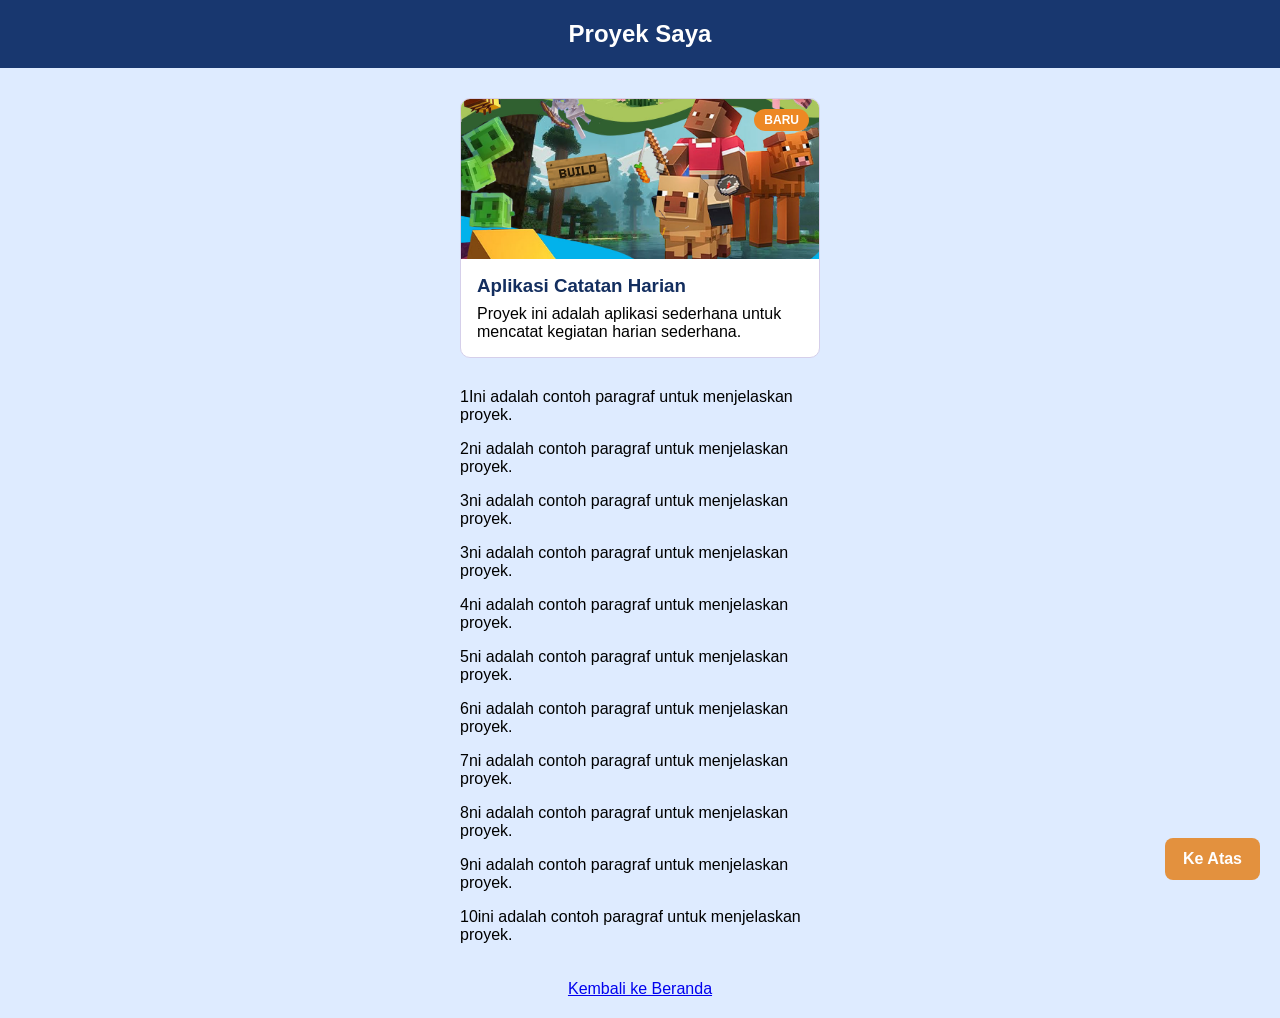
==== components/card-badge.html @ b17db524 "feat: add contact form with focus style" ====
<!DOCTYPE html>
<html lang="id">
<head>
    <meta charset="UTF-8">
    <meta name="viewport" content="width=device-width, initial-scale=1.0">
    <title>Kartu dengan Label dan Proyek Ke Atas</title>

    <style>
        body {
            margin: 0;
            background-color: #deebff;
            font-family: Arial, sans-serif;
        }

        #top {
            padding: 20px;
            background-color: #18376f;
            color: white;
            text-align: center;
        }

        #top h1 {
            margin: 0;
            font-size: 24px;
        }

        .card {
            position: relative;
            width: 360px;
            margin: 30px auto;
            border: 1px solid #d5cfea;
            box-sizing:border-box;
            background-color: white;
            border-radius: 10px;
            overflow: hidden; /*memotong bagian yang keluar dari batas ukuran, seperti potong konten atau elemen terkeluar*/
        }

        .card img {
            width: 100%;
            height: 160px;
            display: block;
            object-fit: cover;
        }

        .card .badge {
            position: absolute;
            top: 10px;
            right: 10px;
            background-color: #ed8824;
            color: white;
            font-size: 12px;
            font-weight: bold;
            padding: 4px 10px;
            border-radius: 12px;
        }

        .card h3 {
            margin: 16px 16px 8px;
            color: #132e5f;
        }

        main p {
            width: 360px;
            margin: 0 auto 16px;
        }

        .card p {
            width: auto;
            margin: 0 16px 16px;
        }

        .back-to-top {
            position: fixed;
            bottom: 20px;
            right: 20px;
            z-index: 1000;
            background-color: #e3913e;
            color: white;
            padding: 12px 18px;
            border-radius: 8px;
            text-decoration: none;
            font-weight: bold;
        }

        .back-to-top:hover {
            background-color: #b36108;
        }

        footer {
            text-align: center;
            padding: 20px;
        }
    </style>
</head>

<body>
    <header id="top">
        <h1>Proyek Saya</h1>
    </header>
    <main>
        <div class="card">
            <img src="../assets/images/poster.jpg" alt="Gambar Proyek">
            <span class="badge">BARU</span>
            <h3>Aplikasi Catatan Harian</h3>
            <p>Proyek ini adalah aplikasi sederhana untuk mencatat kegiatan harian sederhana.</p>
        </div> 

        <p>1Ini adalah contoh paragraf untuk menjelaskan proyek.</p>
        <p>2ni adalah contoh paragraf untuk menjelaskan proyek.</p>
        <p>3ni adalah contoh paragraf untuk menjelaskan proyek.</p>
        <p>3ni adalah contoh paragraf untuk menjelaskan proyek.</p>
        <p>4ni adalah contoh paragraf untuk menjelaskan proyek.</p>
        <p>5ni adalah contoh paragraf untuk menjelaskan proyek.</p>
        <p>6ni adalah contoh paragraf untuk menjelaskan proyek.</p>
        <p>7ni adalah contoh paragraf untuk menjelaskan proyek.</p>
        <p>8ni adalah contoh paragraf untuk menjelaskan proyek.</p>
        <p>9ni adalah contoh paragraf untuk menjelaskan proyek.</p>
        <p>10ini adalah contoh paragraf untuk menjelaskan proyek.</p>
    </main>

    <footer>
        <a href='../index.html'>Kembali ke Beranda</a>
    </footer>
    <a href="#top" class="back-to-top">Ke Atas</a>
</body>
</html>
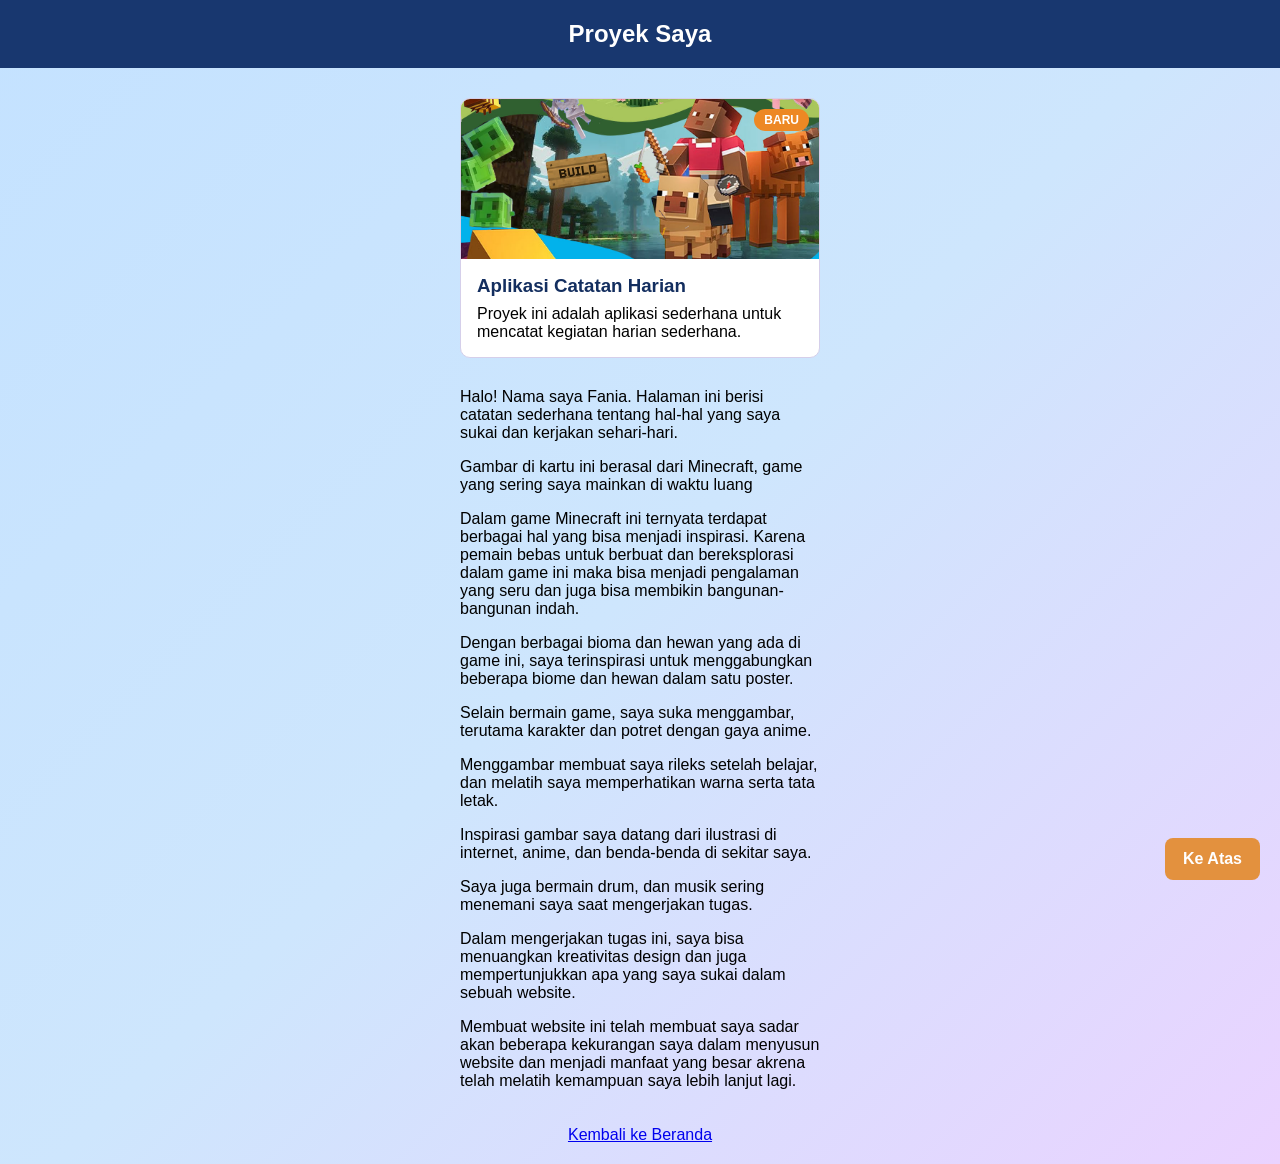
==== commit 2e0c7721: "feat: add card badge and back to top button" ====
--- a/components/card-badge.html
+++ b/components/card-badge.html
@@ -8,7 +8,7 @@
     <style>
         body {
             margin: 0;
-            background-color: #deebff;
+            background: linear-gradient(135deg, #c4e2ff,#cee6fd, #ead3ff);
             font-family: Arial, sans-serif;
         }
 
@@ -105,17 +105,17 @@
             <p>Proyek ini adalah aplikasi sederhana untuk mencatat kegiatan harian sederhana.</p>
         </div> 
 
-        <p>1Ini adalah contoh paragraf untuk menjelaskan proyek.</p>
-        <p>2ni adalah contoh paragraf untuk menjelaskan proyek.</p>
-        <p>3ni adalah contoh paragraf untuk menjelaskan proyek.</p>
-        <p>3ni adalah contoh paragraf untuk menjelaskan proyek.</p>
-        <p>4ni adalah contoh paragraf untuk menjelaskan proyek.</p>
-        <p>5ni adalah contoh paragraf untuk menjelaskan proyek.</p>
-        <p>6ni adalah contoh paragraf untuk menjelaskan proyek.</p>
-        <p>7ni adalah contoh paragraf untuk menjelaskan proyek.</p>
-        <p>8ni adalah contoh paragraf untuk menjelaskan proyek.</p>
-        <p>9ni adalah contoh paragraf untuk menjelaskan proyek.</p>
-        <p>10ini adalah contoh paragraf untuk menjelaskan proyek.</p>
+        <p>Halo! Nama saya Fania. Halaman ini berisi catatan sederhana tentang hal-hal yang saya sukai dan kerjakan sehari-hari.</p>
+        <p>Gambar di kartu ini berasal dari Minecraft, game yang sering saya mainkan di waktu luang</p>
+        <p>Dalam game Minecraft ini ternyata terdapat berbagai hal yang bisa menjadi inspirasi. Karena pemain bebas untuk berbuat dan bereksplorasi dalam game ini maka bisa menjadi pengalaman yang seru dan juga bisa membikin bangunan-bangunan indah.</p>
+        <p>Dengan berbagai bioma dan hewan yang ada di game ini, saya terinspirasi untuk menggabungkan beberapa biome dan hewan dalam satu poster.</p>
+        <p>Selain bermain game, saya suka menggambar, terutama karakter dan potret dengan gaya anime.</p>
+        <p>Menggambar membuat saya rileks setelah belajar, dan melatih saya memperhatikan warna serta tata letak.</p>
+        <p>Inspirasi gambar saya datang dari ilustrasi di internet, anime, dan benda-benda di sekitar saya.</p>
+        <p>Saya juga bermain drum, dan musik sering menemani saya saat mengerjakan tugas.</p>
+        <p>Dalam mengerjakan tugas ini, saya bisa menuangkan kreativitas design dan juga mempertunjukkan apa yang saya sukai dalam sebuah website.</p>
+        <p>Membuat website ini telah membuat saya sadar akan beberapa kekurangan saya dalam menyusun website dan menjadi manfaat yang besar akrena telah melatih kemampuan saya lebih lanjut lagi.</p>
+
     </main>
 
     <footer>
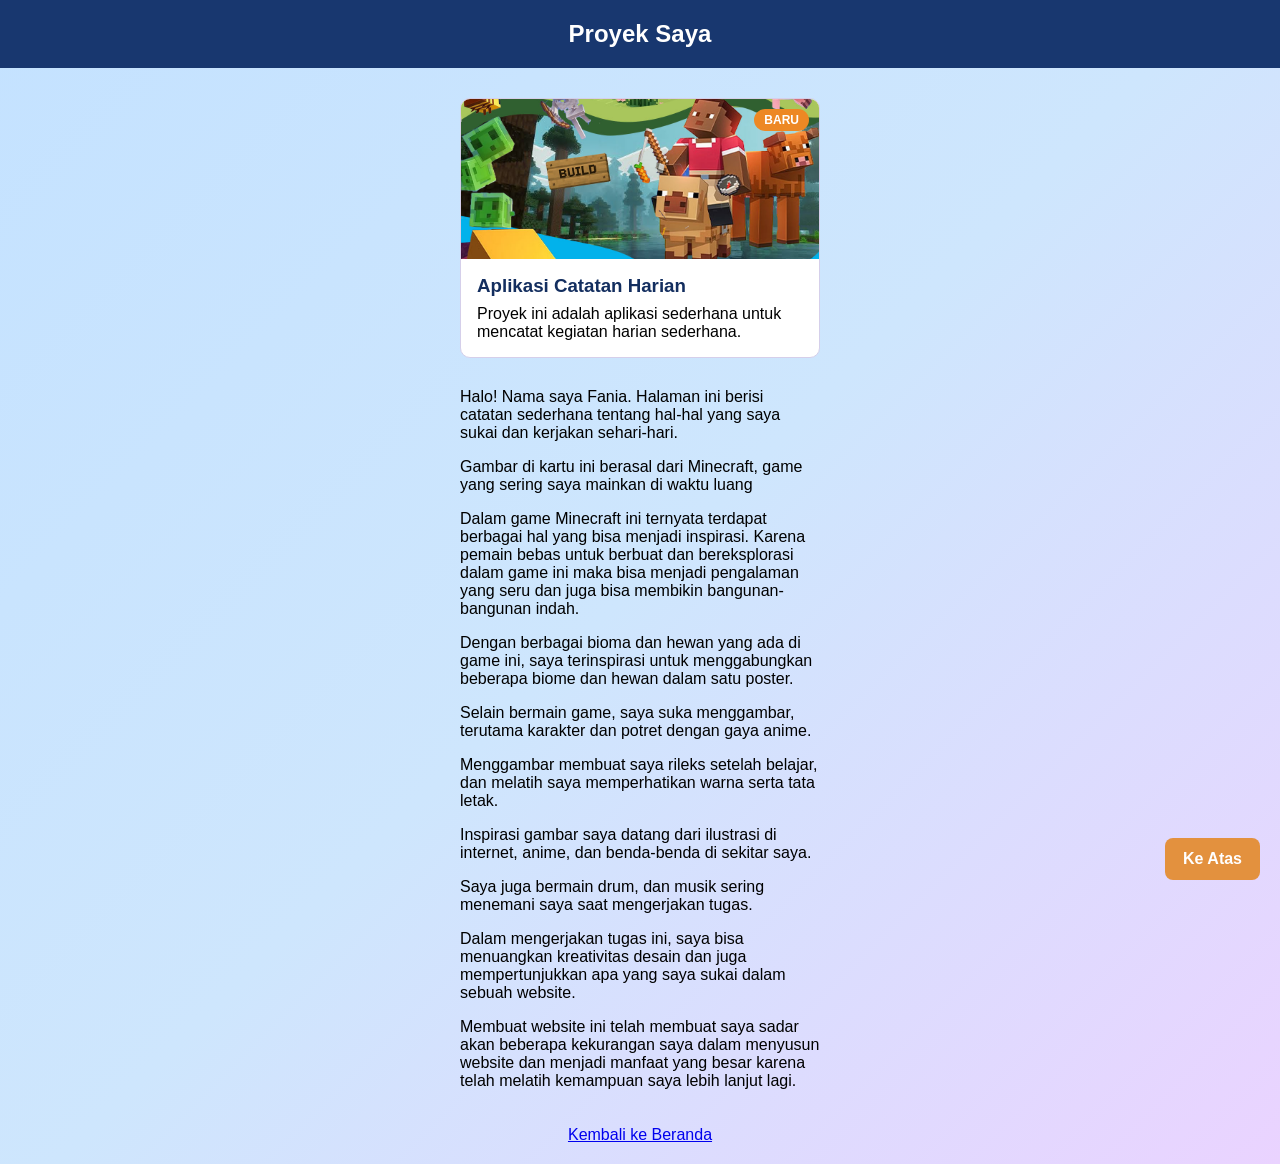
==== commit 9b7ce6d0: "fix: correct typos and page titles" ====
--- a/components/card-badge.html
+++ b/components/card-badge.html
@@ -3,7 +3,7 @@
 <head>
     <meta charset="UTF-8">
     <meta name="viewport" content="width=device-width, initial-scale=1.0">
-    <title>Kartu dengan Label dan Proyek Ke Atas</title>
+    <title>Kartu dengan Label dan Tombol Ke Atas</title>
 
     <style>
         body {
@@ -25,7 +25,7 @@
         }
 
         .card {
-            position: relative;
+            position: relative; /*agar label BARU mnempel di pojok kartu*/
             width: 360px;
             margin: 30px auto;
             border: 1px solid #d5cfea;
@@ -113,8 +113,8 @@
         <p>Menggambar membuat saya rileks setelah belajar, dan melatih saya memperhatikan warna serta tata letak.</p>
         <p>Inspirasi gambar saya datang dari ilustrasi di internet, anime, dan benda-benda di sekitar saya.</p>
         <p>Saya juga bermain drum, dan musik sering menemani saya saat mengerjakan tugas.</p>
-        <p>Dalam mengerjakan tugas ini, saya bisa menuangkan kreativitas design dan juga mempertunjukkan apa yang saya sukai dalam sebuah website.</p>
-        <p>Membuat website ini telah membuat saya sadar akan beberapa kekurangan saya dalam menyusun website dan menjadi manfaat yang besar akrena telah melatih kemampuan saya lebih lanjut lagi.</p>
+        <p>Dalam mengerjakan tugas ini, saya bisa menuangkan kreativitas desain dan juga mempertunjukkan apa yang saya sukai dalam sebuah website.</p>
+        <p>Membuat website ini telah membuat saya sadar akan beberapa kekurangan saya dalam menyusun website dan menjadi manfaat yang besar karena telah melatih kemampuan saya lebih lanjut lagi.</p>
 
     </main>
 
